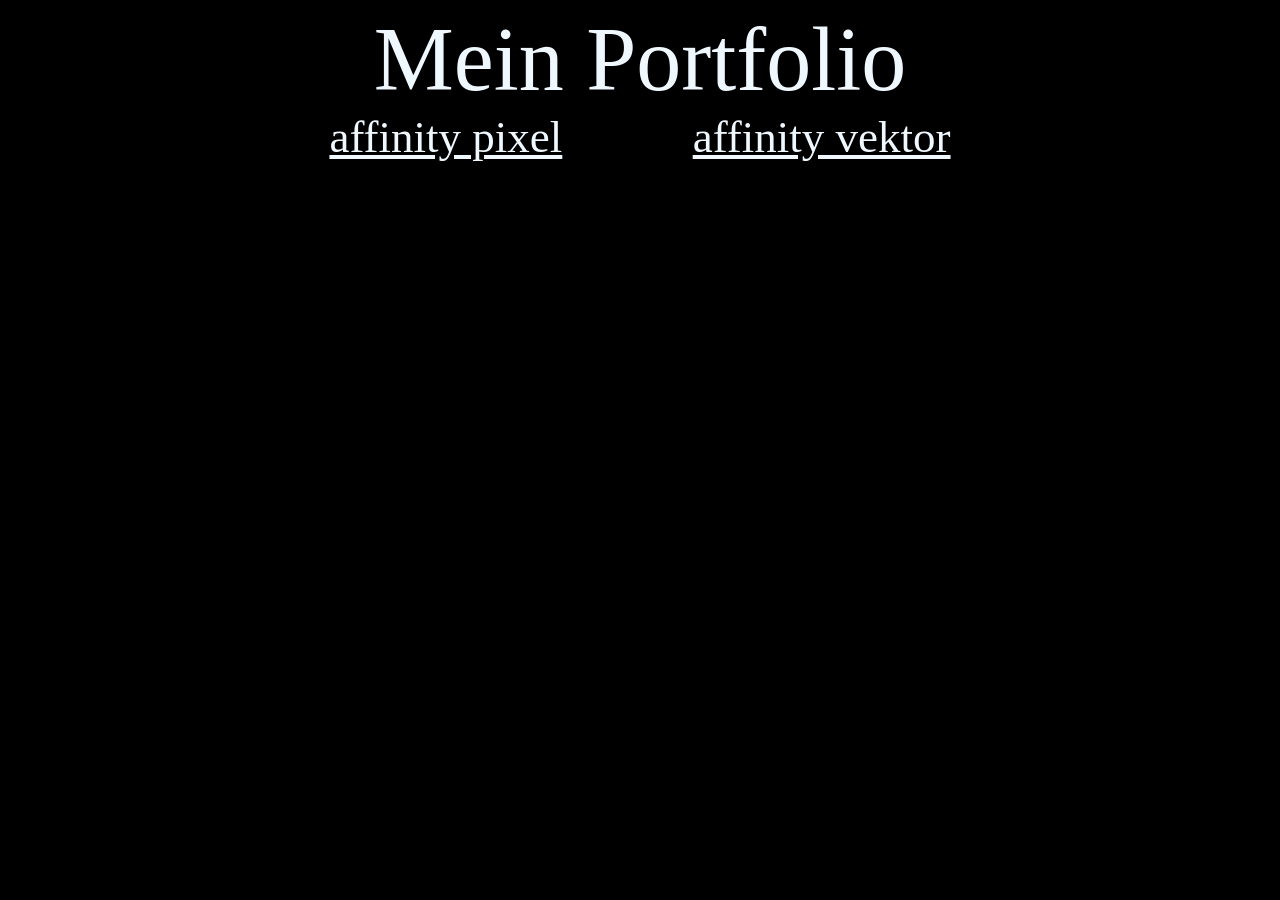
==== index.html @ 05c22cd7 "background" ====
<!DOCTYPE html>
<html lang="en">
<head>
    <meta charset="UTF-8">
    <meta name="viewport" content="width=device-width, initial-scale=1.0">
    <title>meine Webseite</title>
    <link rel="stylesheet" href="./style.css">
</head>
<body>
    <div class="hauptseite">
        <p id="Portfolio">Mein Portfolio</p>
    </div>

    <div class="hauptseite">
        <a id="pixellink" class="hauptlink" href="./pixel.html">affinity pixel</a>
        <a id="vektorlink" class="hauptlink" href="./vektor.html">affinity vektor</a>
    </div>
</body>
</html>
---- style.css ----
body{
    background-color: rgb(0, 0, 0);
}

.flex-container{
    display: flex;
    justify-content: center;
    height: 100vb;
}

#Portfolio{
    font-size: 10vb;
    padding: 0%;
    margin: 0%;
    color: aliceblue;
}

.hauptlink{
    font-size: 5vb;
    margin: 5%;
    margin-top: 0%;
}

.hauptseite{
    position: relative;
    text-align: center;
}

#pixellink{
    color: aliceblue;
}

#vektorlink{
    color:aliceblue;
}
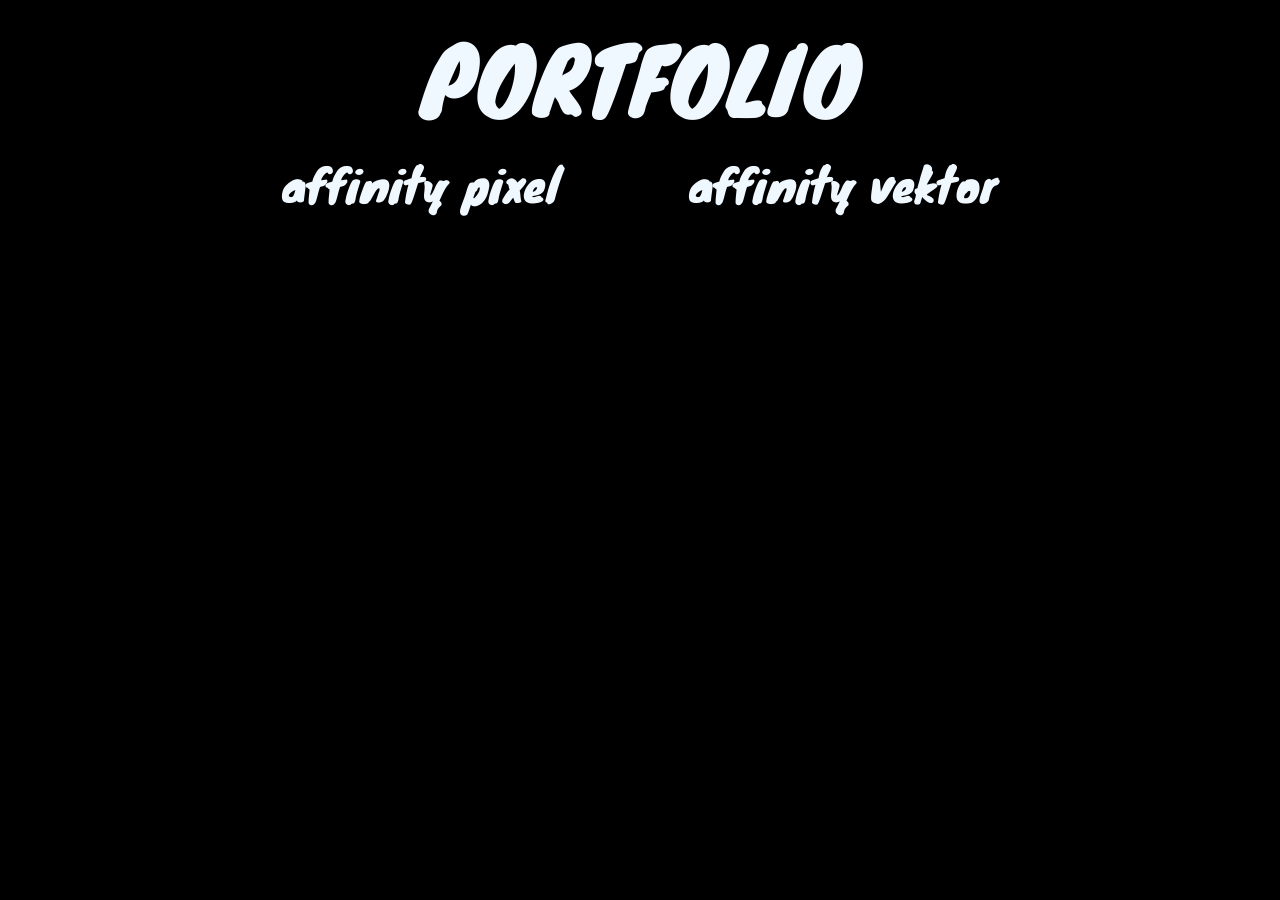
==== commit fff9f202: "NEU" ====
--- a/index.html
+++ b/index.html
@@ -8,7 +8,7 @@
 </head>
 <body>
     <div class="hauptseite">
-        <p id="Portfolio">Mein Portfolio</p>
+        <p id="Portfolio">PORTFOLIO</p>
     </div>
 
     <div class="hauptseite">
--- a/style.css
+++ b/style.css
@@ -1,3 +1,7 @@
+a:link{
+    text-decoration: none;
+}
+
 body{
     background-color: rgb(0, 0, 0);
 }
@@ -10,12 +14,14 @@
 
 #Portfolio{
     font-size: 10vb;
+    font-family: myfont;
     padding: 0%;
     margin: 0%;
     color: aliceblue;
 }
 
 .hauptlink{
+    font-family: myfont;
     font-size: 5vb;
     margin: 5%;
     margin-top: 0%;
@@ -32,4 +38,9 @@
 
 #vektorlink{
     color:aliceblue;
+}
+
+@font-face{
+    font-family: myfont;
+    src: url(./font/Knewave-Regular.ttf);
 }
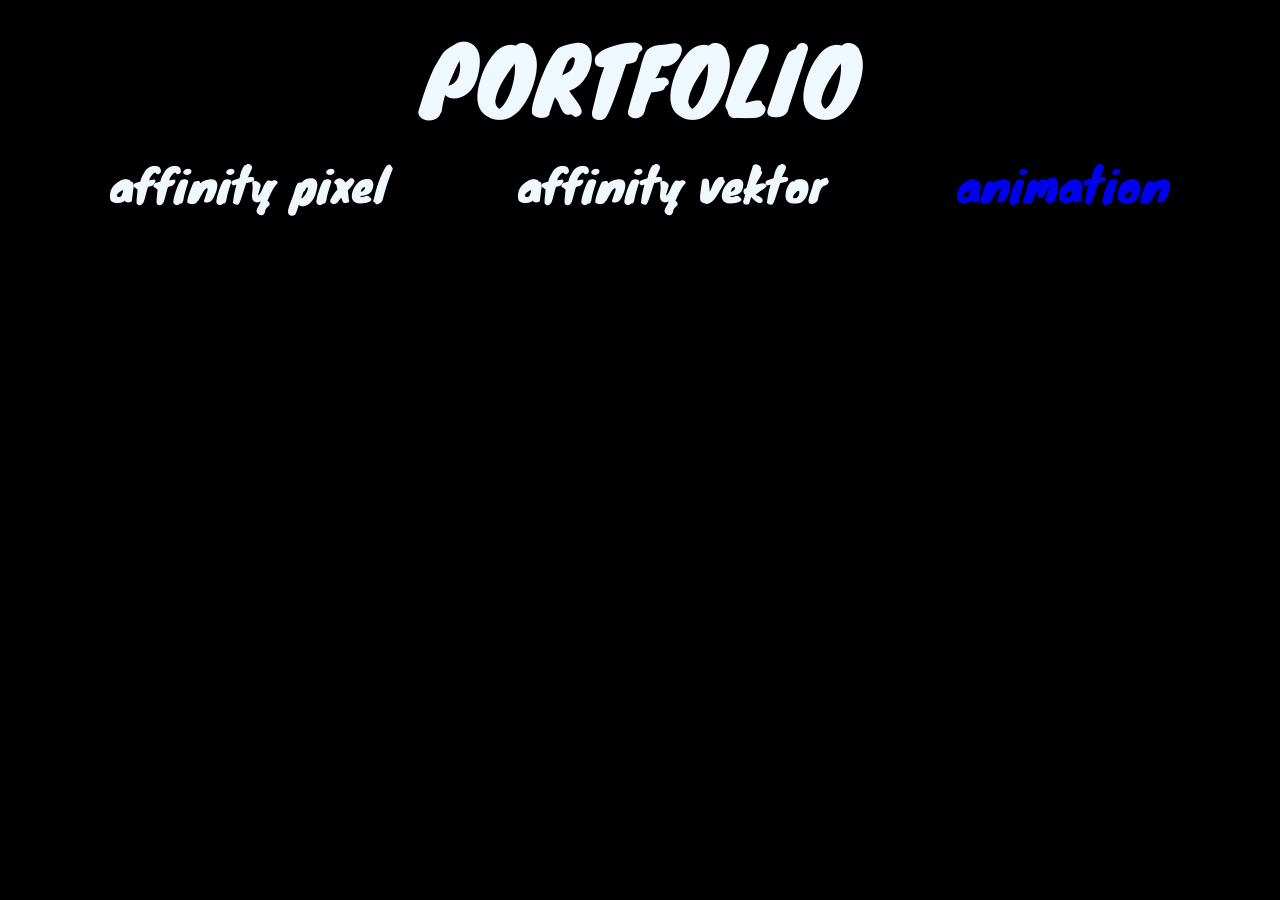
==== commit 94b0f6a5: "animation" ====
--- a/index.html
+++ b/index.html
@@ -14,6 +14,7 @@
     <div class="hauptseite">
         <a id="pixellink" class="hauptlink" href="./pixel.html">affinity pixel</a>
         <a id="vektorlink" class="hauptlink" href="./vektor.html">affinity vektor</a>
+        <a class="hauptlink" href="animation/resources/animation_page/animation.html">animation</a>
     </div>
 </body>
 </html>
--- a/style.css
+++ b/style.css
@@ -6,11 +6,6 @@
     background-color: rgb(0, 0, 0);
 }
 
-.flex-container{
-    display: flex;
-    justify-content: center;
-    height: 100vb;
-}
 
 #Portfolio{
     font-size: 10vb;
@@ -25,6 +20,12 @@
     font-size: 5vb;
     margin: 5%;
     margin-top: 0%;
+
+    transition: font-size 1s;
+}
+
+.hauptlink:hover{
+    font-size: 7vb;
 }
 
 .hauptseite{
@@ -40,6 +41,7 @@
     color:aliceblue;
 }
 
+
 @font-face{
     font-family: myfont;
     src: url(./font/Knewave-Regular.ttf);
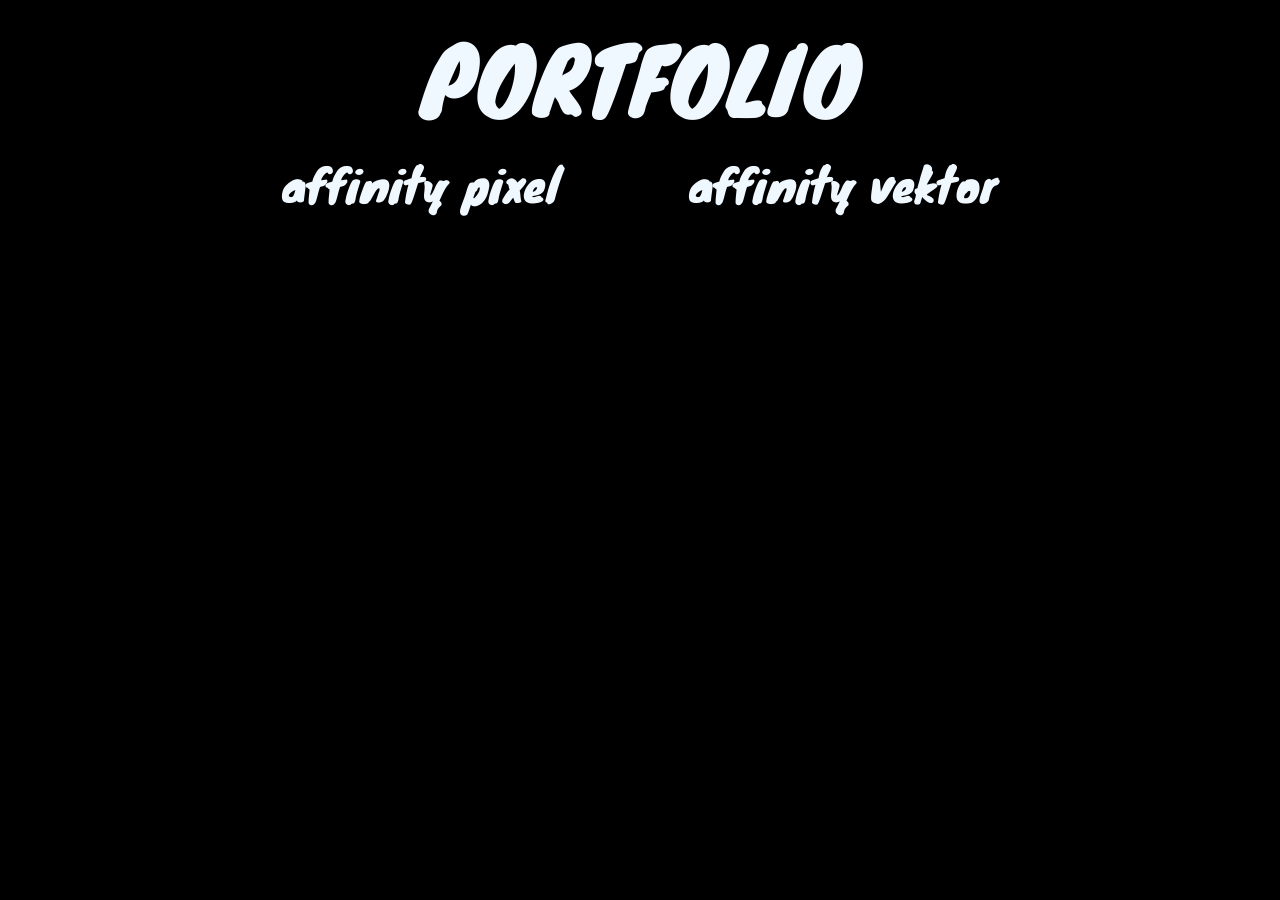
==== commit fe496efd: "animation3" ====
--- a/index.html
+++ b/index.html
@@ -12,9 +12,8 @@
     </div>
 
     <div class="hauptseite">
-        <a id="pixellink" class="hauptlink" href="./pixel.html">affinity pixel</a>
+        <a id="pixellink" class="hauptlink" href="./animation/resources/animation_page/animation.html">affinity pixel</a>
         <a id="vektorlink" class="hauptlink" href="./vektor.html">affinity vektor</a>
-        <a class="hauptlink" href="animation/resources/animation_page/animation.html">animation</a>
     </div>
 </body>
 </html>
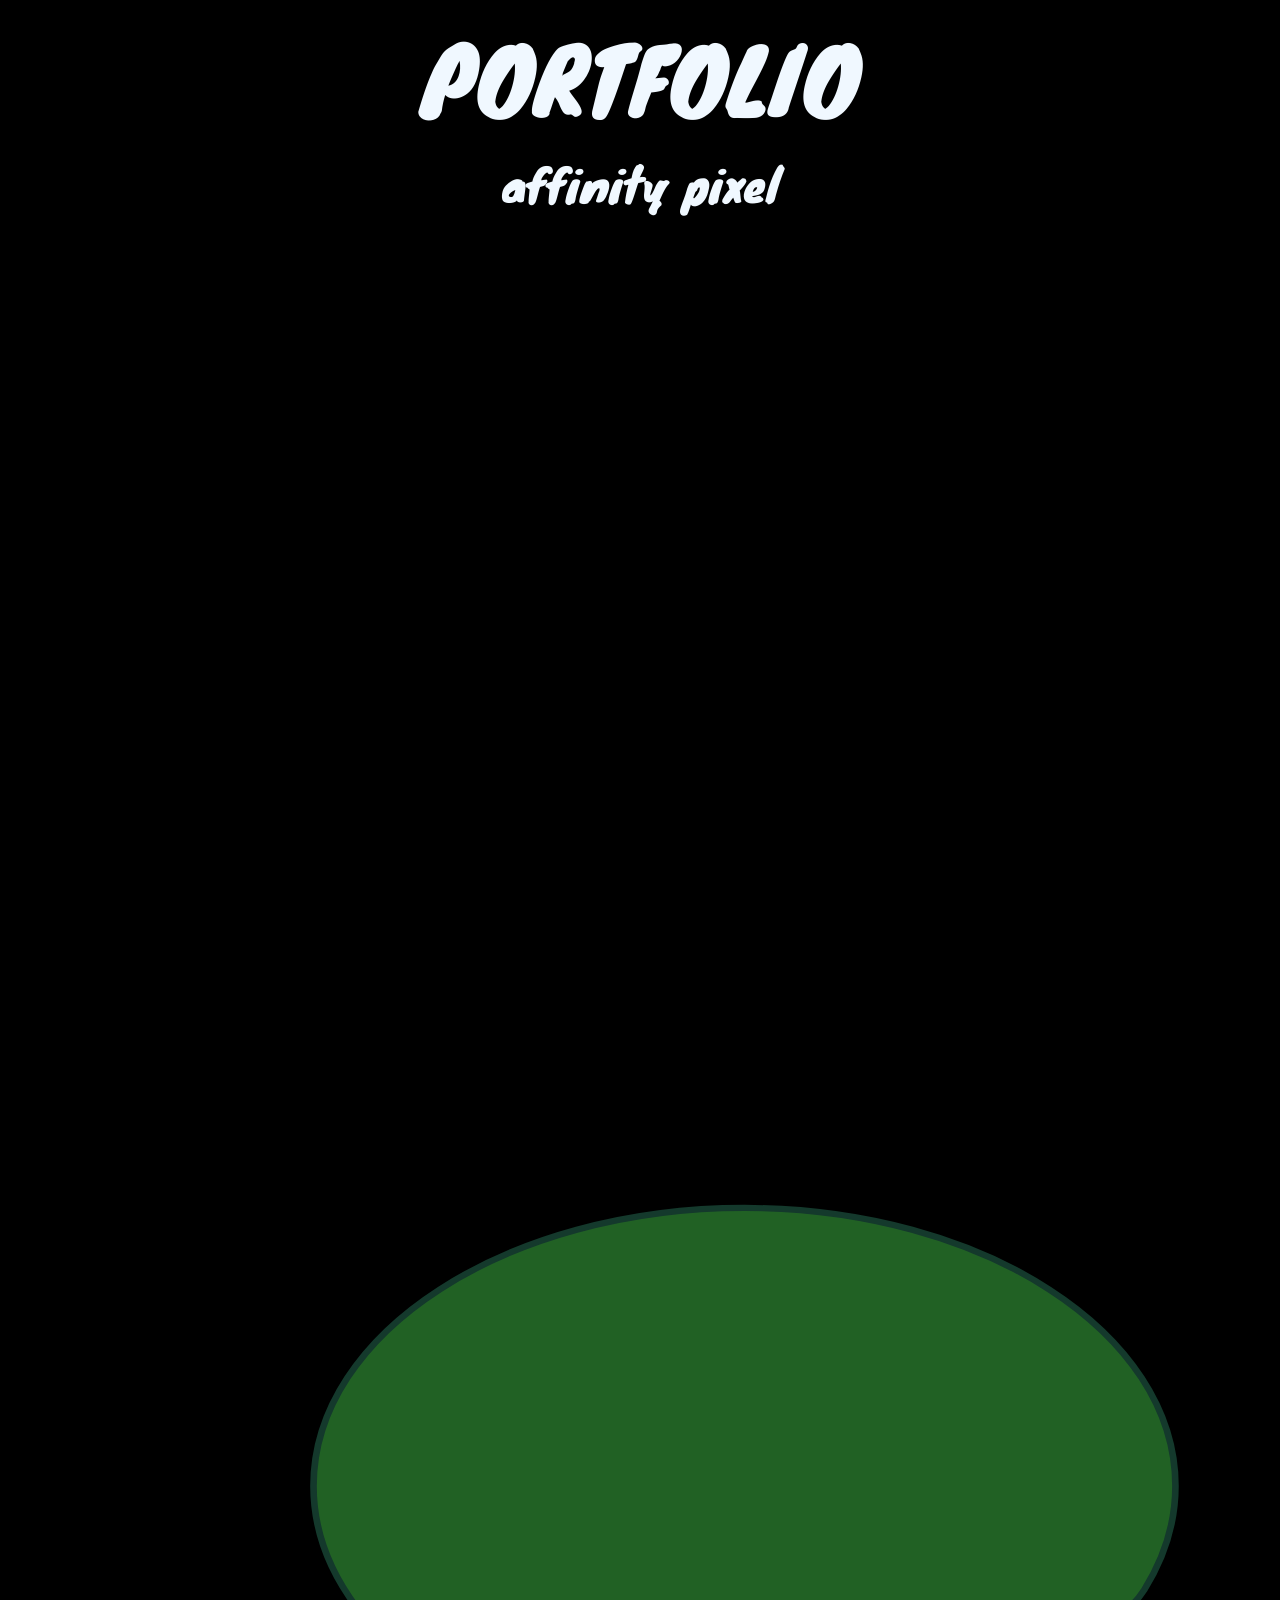
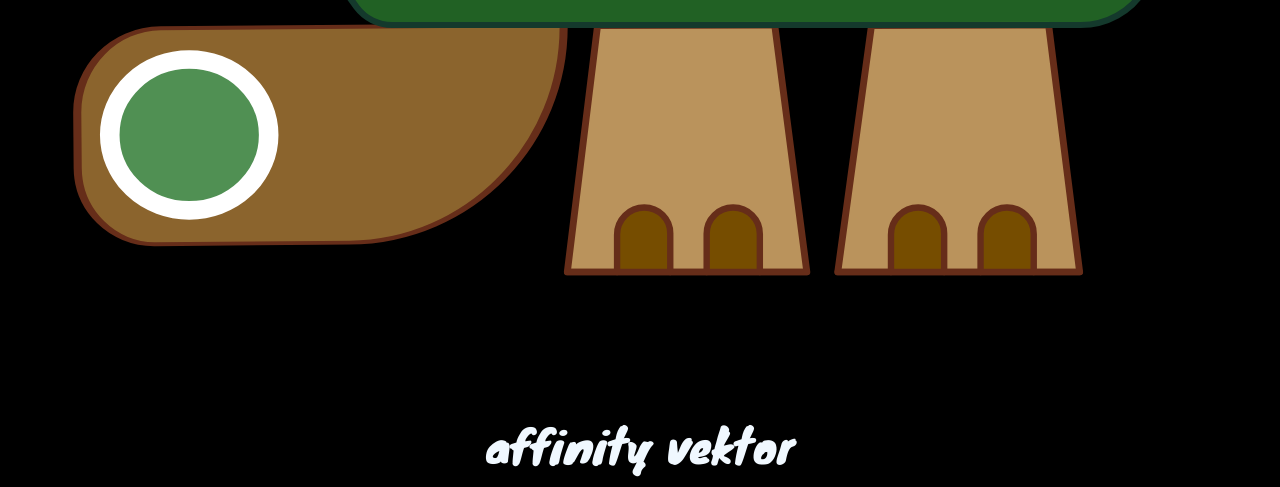
==== commit d29d1344: "neu" ====
--- a/index.html
+++ b/index.html
@@ -13,6 +13,7 @@
 
     <div class="hauptseite">
         <a id="pixellink" class="hauptlink" href="./animation/resources/animation_page/animation.html">affinity pixel</a>
+        <img src="./affinity pixel/erste seite/schildkröte.svg" alt="schildkröte">
         <a id="vektorlink" class="hauptlink" href="./vektor.html">affinity vektor</a>
     </div>
 </body>
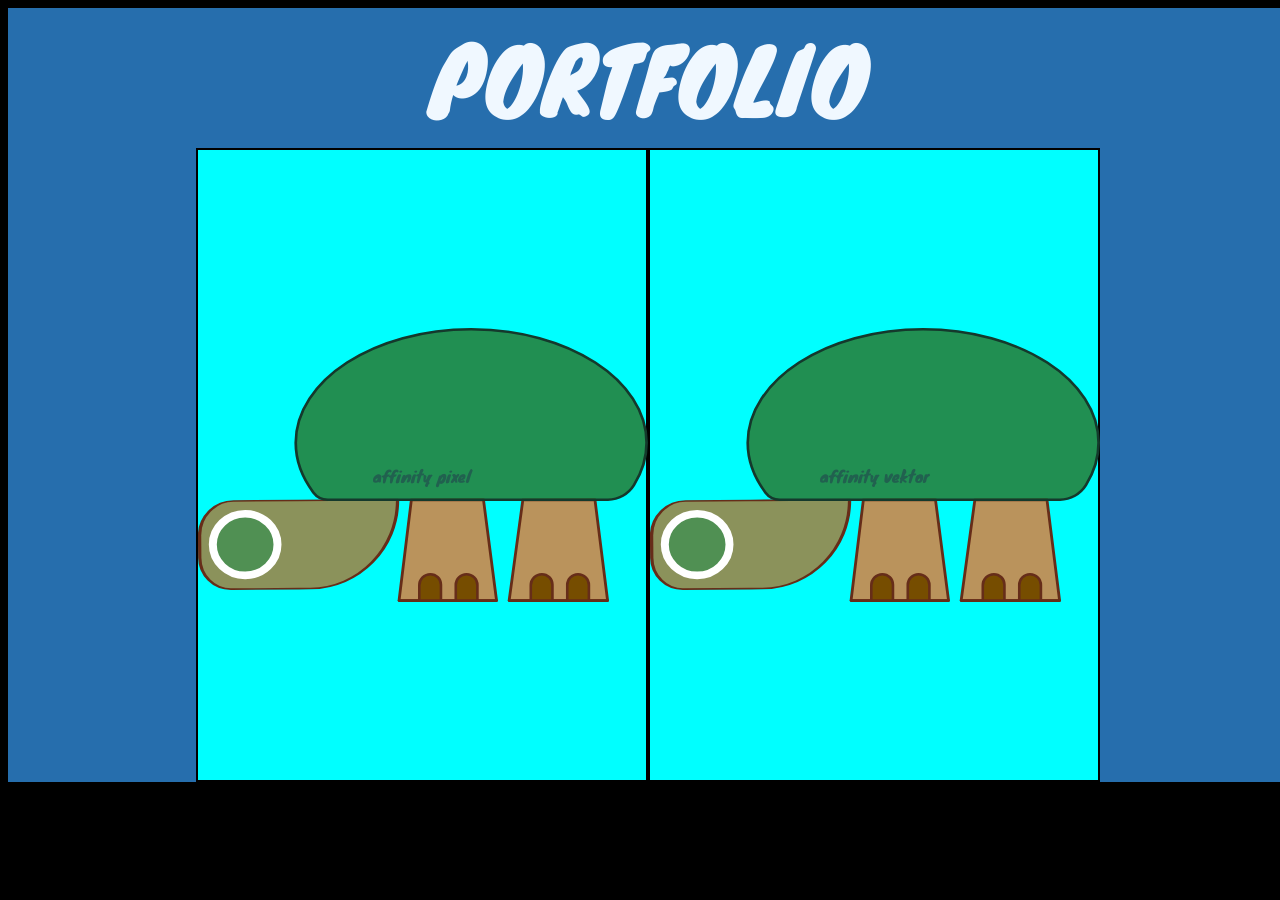
==== commit 3cad856b: "flex" ====
--- a/index.html
+++ b/index.html
@@ -12,9 +12,17 @@
     </div>
 
     <div class="hauptseite">
-        <a id="pixellink" class="hauptlink" href="./animation/resources/animation_page/animation.html">affinity pixel</a>
-        <img src="./affinity pixel/erste seite/schildkröte.svg" alt="schildkröte">
-        <a id="vektorlink" class="hauptlink" href="./vektor.html">affinity vektor</a>
+        <div class="pixel">
+            <a class="pixellink" class="hauptlink" href="./animation/resources/animation_page/animation.html">affinity pixel</a>
+            <img class="schildkröte" class="hauptlink" src="./affinity pixel/erste seite/schil.svg" alt="schildkröte">
+        </div>
+        
+       <div class="pixel">
+         <a class="pixellink" class="hauptlink" href="./vektor.html">affinity vektor</a>
+         <img class="schildkröte" class="hauptlink" src="./affinity pixel/erste seite/schil.svg" alt="schildkröte">
+       </div>
+        
     </div>
+
 </body>
 </html>
--- a/style.css
+++ b/style.css
@@ -24,13 +24,45 @@
     transition: font-size 1s;
 }
 
+.pixellink{
+     font-family: myfont;
+}
+
 .hauptlink:hover{
     font-size: 7vb;
 }
 
 .hauptseite{
-    position: relative;
+    display: flex;
+    justify-content: center;
+    width: 100vw;
+    background-color: rgb(38, 110, 173);
+
+   
+
+}
+
+.pixellink{
     text-align: center;
+    width: 100%;
+    height: 5px;
+}
+
+.pixel{
+    display: flex;
+    justify-content: center;
+    width: 35vw;
+    background-color:aqua;
+    height: 70vh;
+    border:2px solid black;
+    flex-direction: column;
+    flex-wrap: wrap;
+    
+
+}
+
+.schildkröte{
+    width: 30vw;
 }
 
 #pixellink{
@@ -45,4 +77,16 @@
 @font-face{
     font-family: myfont;
     src: url(./font/Knewave-Regular.ttf);
+}
+
+.bilder{
+    display: flex;
+    height: 100vb;
+
+    position: relative;
+}
+
+.schildkröte{
+    position: absolute;
+    width: 50vb;
 }
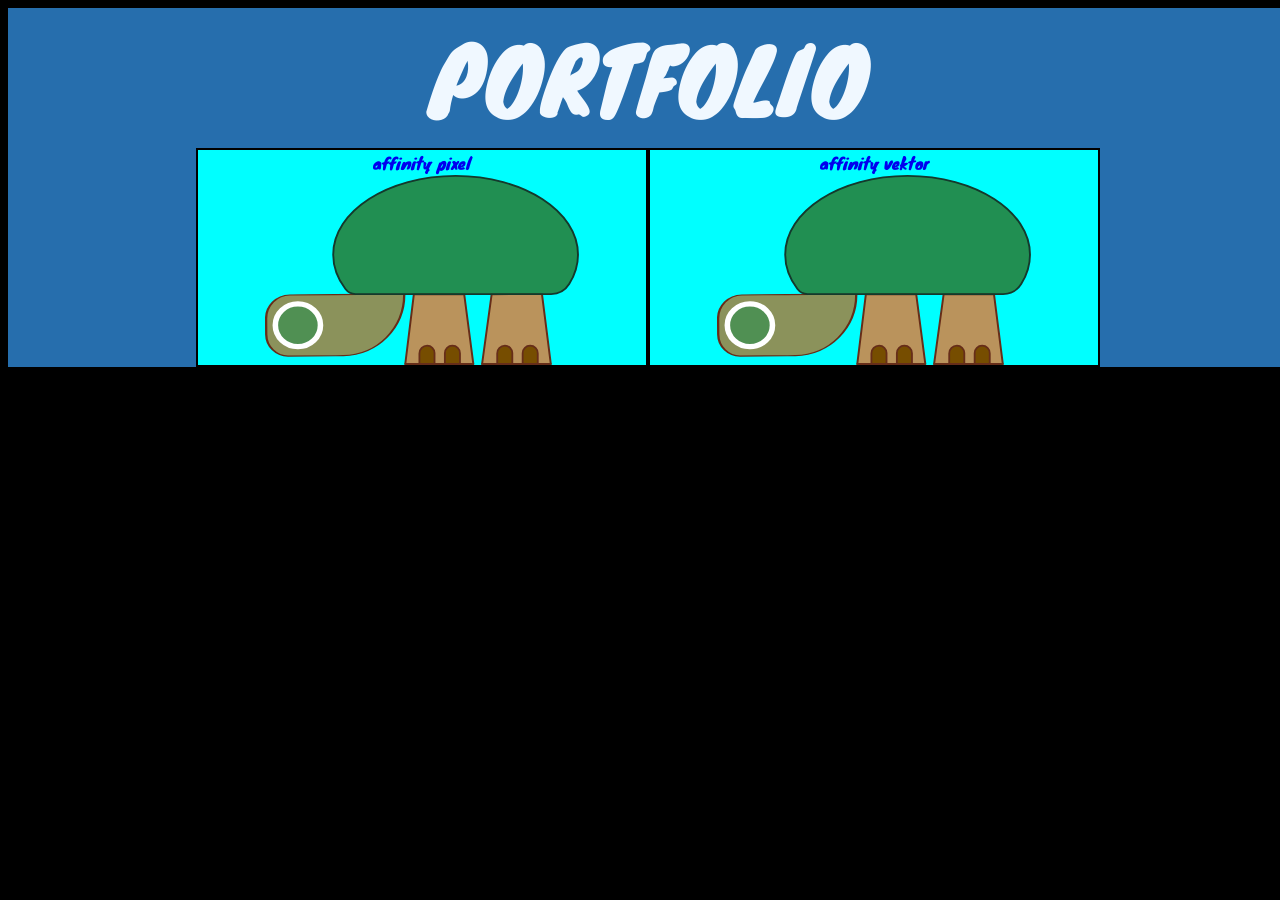
==== commit 3a862ee6: "schildk" ====
--- a/index.html
+++ b/index.html
@@ -13,13 +13,13 @@
 
     <div class="hauptseite">
         <div class="pixel">
-            <a class="pixellink" class="hauptlink" href="./animation/resources/animation_page/animation.html">affinity pixel</a>
-            <img class="schildkröte" class="hauptlink" src="./affinity pixel/erste seite/schil.svg" alt="schildkröte">
+            <a class="pixellink" href="./animation/resources/animation_page/animation.html">affinity pixel</a>
+            <img class="schildkröte" src="./affinity pixel/erste seite/schil.svg" alt="schildkröte">
         </div>
         
        <div class="pixel">
-         <a class="pixellink" class="hauptlink" href="./vektor.html">affinity vektor</a>
-         <img class="schildkröte" class="hauptlink" src="./affinity pixel/erste seite/schil.svg" alt="schildkröte">
+         <a class="pixellink" href="./vektor.html">affinity vektor</a>
+         <img class="schildkröte" src="./affinity pixel/erste seite/schil.svg" alt="schildkröte">
        </div>
         
     </div>
--- a/style.css
+++ b/style.css
@@ -15,14 +15,14 @@
     color: aliceblue;
 }
 
-.hauptlink{
+/*.hauptlink{
     font-family: myfont;
     font-size: 5vb;
     margin: 5%;
     margin-top: 0%;
 
     transition: font-size 1s;
-}
+}*/
 
 .pixellink{
      font-family: myfont;
@@ -42,28 +42,28 @@
 
 }
 
-.pixellink{
-    text-align: center;
-    width: 100%;
-    height: 5px;
-}
-
 .pixel{
     display: flex;
-    justify-content: center;
+    align-items: center;
     width: 35vw;
     background-color:aqua;
-    height: 70vh;
     border:2px solid black;
     flex-direction: column;
-    flex-wrap: wrap;
     
 
 }
 
+.pixellink{
+    text-align: center;
+    width: 100%;
+}
+
 .schildkröte{
-    width: 30vw;
+    width: 70%;
 }
+
+
+
 
 #pixellink{
     color: aliceblue;
@@ -86,7 +86,3 @@
     position: relative;
 }
 
-.schildkröte{
-    position: absolute;
-    width: 50vb;
-}
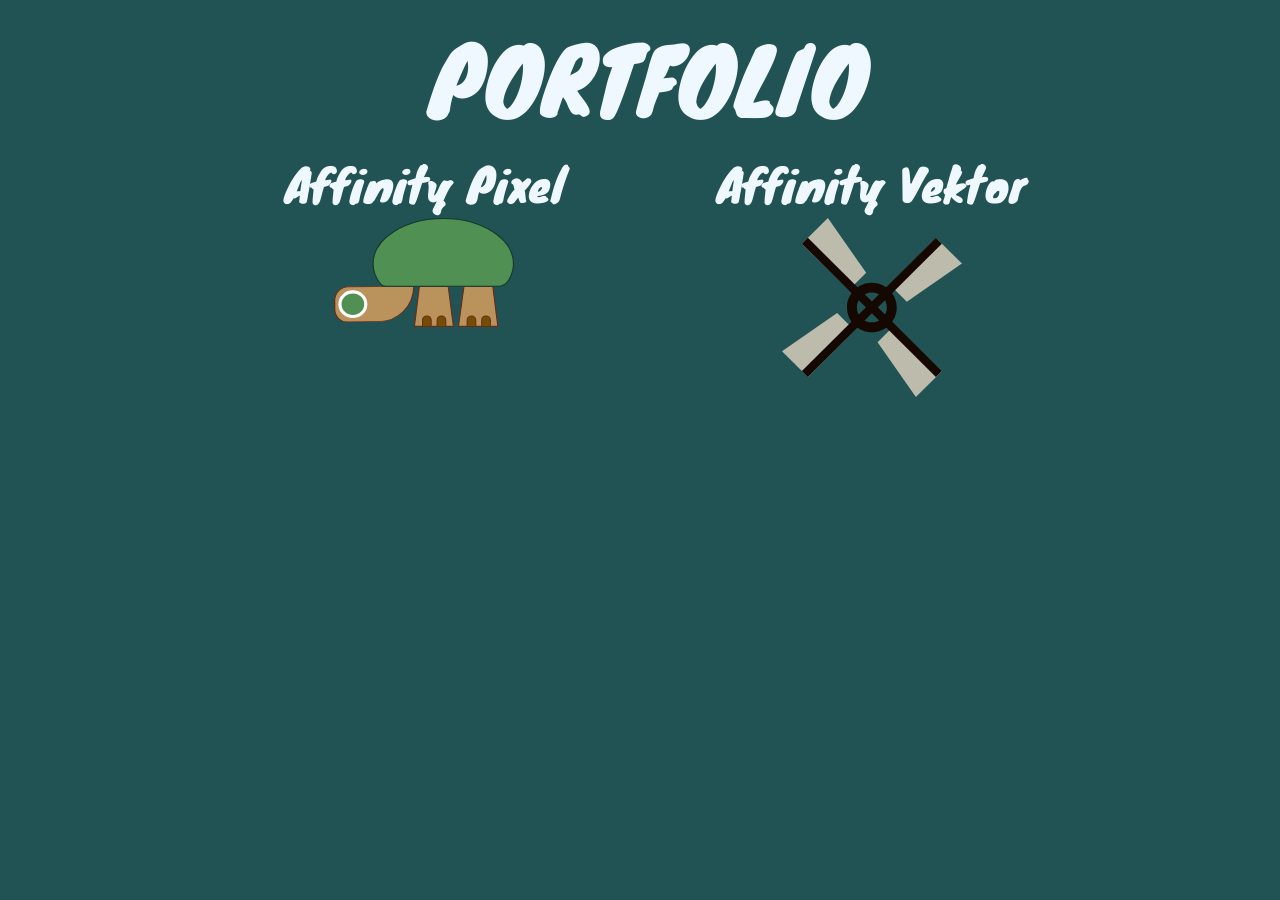
==== commit 97b197a3: "home" ====
--- a/index.html
+++ b/index.html
@@ -13,13 +13,13 @@
 
     <div class="hauptseite">
         <div class="pixel">
-            <a class="pixellink" href="./animation/resources/animation_page/animation.html">affinity pixel</a>
-            <img class="schildkröte" src="./affinity pixel/erste seite/schil.svg" alt="schildkröte">
+            <a class="pixellink" href="./animation/resources/animation_page/animation.html">Affinity Pixel</a>
+            <a class="schildkröte" href="./animation/resources/animation_page/animation.html"><img  src="./affinity pixel/erste seite/sk.svg" alt="schildkröte"></a>
         </div>
         
        <div class="pixel">
-         <a class="pixellink" href="./vektor.html">affinity vektor</a>
-         <img class="schildkröte" src="./affinity pixel/erste seite/schil.svg" alt="schildkröte">
+         <a class="pixellink" href="./vektor.html">Affinity Vektor</a>
+         <a class="schildkröte" href="./vektor.html"><img src="./affinity pixel/erste seite/windrad.svg" alt="schildkröte"></a>
        </div>
         
     </div>
--- a/style.css
+++ b/style.css
@@ -3,7 +3,7 @@
 }
 
 body{
-    background-color: rgb(0, 0, 0);
+    background-color: hwb(182 13% 67%);
 }
 
 
@@ -12,7 +12,7 @@
     font-family: myfont;
     padding: 0%;
     margin: 0%;
-    color: aliceblue;
+    color:aliceblue;
 }
 
 /*.hauptlink{
@@ -26,6 +26,8 @@
 
 .pixellink{
      font-family: myfont;
+     font-size: 5vb;
+     color: aliceblue;
 }
 
 .hauptlink:hover{
@@ -36,7 +38,6 @@
     display: flex;
     justify-content: center;
     width: 100vw;
-    background-color: rgb(38, 110, 173);
 
    
 
@@ -46,11 +47,13 @@
     display: flex;
     align-items: center;
     width: 35vw;
-    background-color:aqua;
-    border:2px solid black;
     flex-direction: column;
     
+    transition: width 1s;
+}
 
+.pixel:hover{
+    width: 45vw;
 }
 
 .pixellink{
@@ -59,7 +62,7 @@
 }
 
 .schildkröte{
-    width: 70%;
+    width: 40%;
 }
 
 
